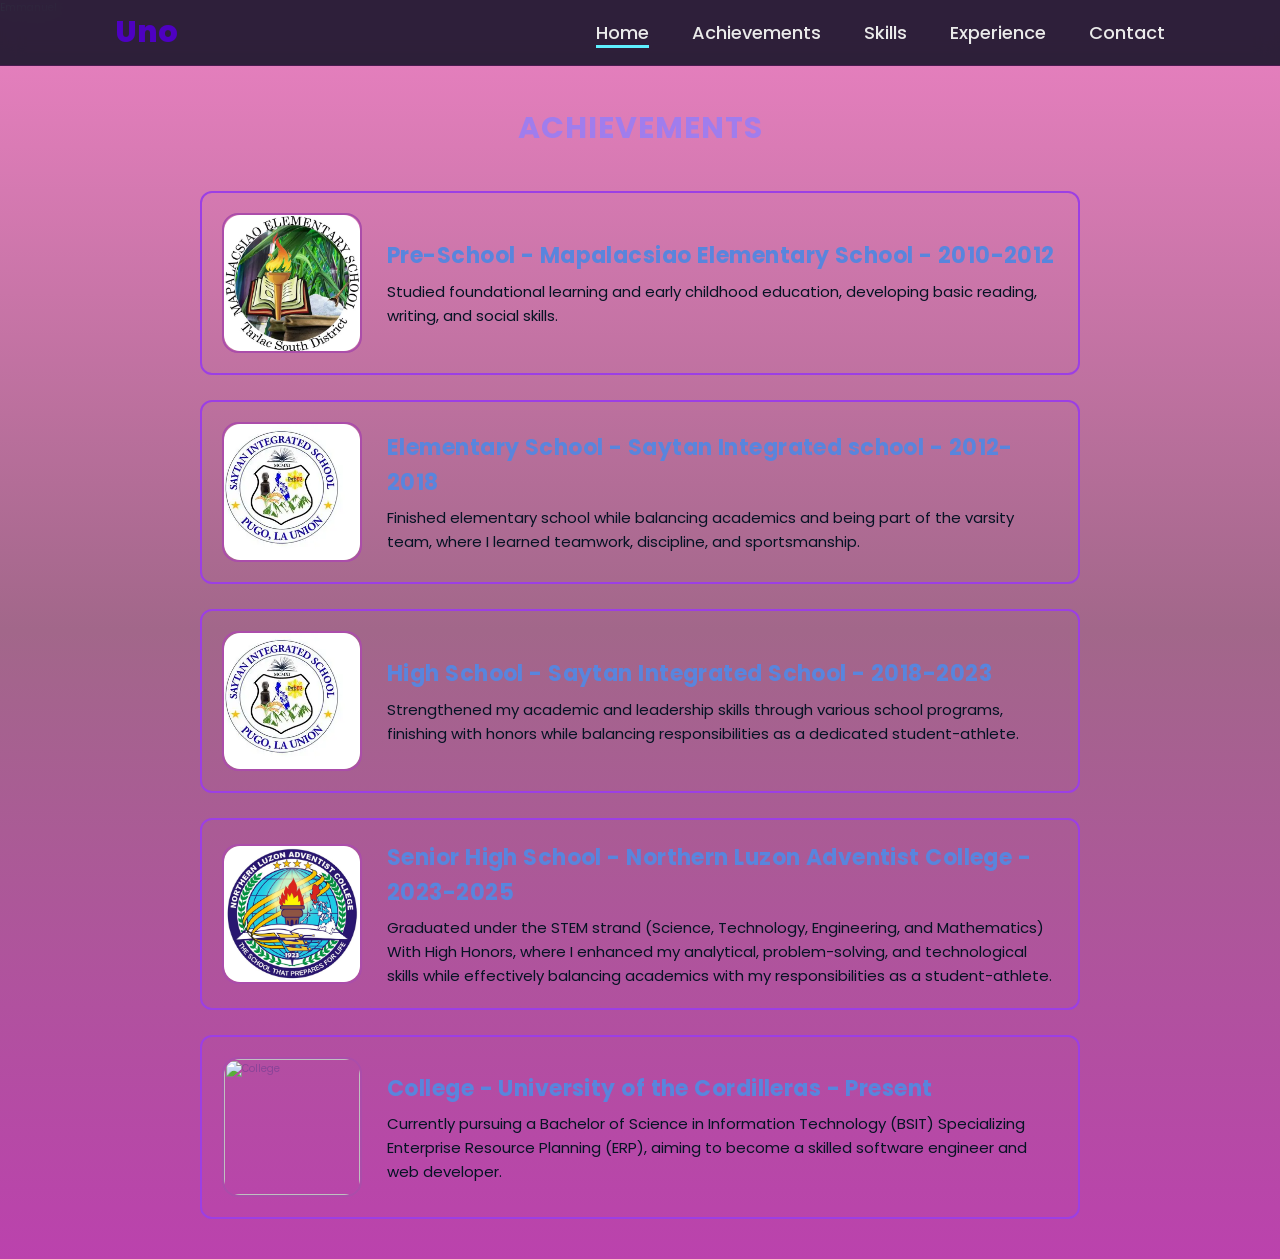
==== achievements.html @ ac1e24b3 "Add files via upload" ====
Emmanuel
<!DOCTYPE html>
<html lang="en">
  
<head>
  <meta charset="UTF-8" />
  <meta name="viewport" content="width=device-width, initial-scale=1.0" />
  <title>Uno | Portfolio</title>
  <link rel="stylesheet" href="https://cdnjs.cloudflare.com/ajax/libs/font-awesome/6.5.2/css/all.min.css" />
  <link rel="stylesheet" href="style.css" />
</head>
<body>

  <!-- HEADER -->
  <header>
  <a href="#" class="logo">Uno</a>

  <nav>
    <a href="index.html" class="active">Home</a>
    <a href="achievements.html">Achievements</a>
    <a href="#skills">Skills</a>
    <a href="#experience">Experience</a>
    <a href="#contact">Contact</a>
  </nav>
</header>

<!-- EDUCATION -->
<section class="education" id="education">
  <h2 class="heading"><span>Achievements</span></h2>

  <div class="timeline">

    <div class="timeline-item">
      <div class="timeline-icon">
        <img src="mapalacsiao.webp" alt="Pre-School" />
      </div>
      <div class="timeline-content">
        <h3>Pre-School - Mapalacsiao Elementary School - 2010-2012</h3>
        <p>Studied foundational learning and early childhood education, developing basic reading, writing, and social skills.</p>
      </div>
    </div>

    <div class="timeline-item">
      <div class="timeline-icon">
        <img src="saytan.webp" alt="Elementary School" />
      </div>
      <div class="timeline-content">
        <h3>Elementary School - Saytan Integrated school - 2012-2018</h3>
        <p>Finished elementary school while balancing academics and being part of the varsity team, where I learned teamwork, discipline, and sportsmanship.</p>
      </div>
    </div>

    <div class="timeline-item">
      <div class="timeline-icon">
        <img src="saytan.webp" alt="High School" />
      </div>
      <div class="timeline-content">
        <h3>High School - Saytan Integrated School - 2018-2023</h3>
        <p>Strengthened my academic and leadership skills through various school programs, finishing with honors while balancing responsibilities as a dedicated student-athlete.</p>
      </div>
    </div>

    <div class="timeline-item">
      <div class="timeline-icon">
        <img src="nlac.jpg" alt="Senior High School" />
      </div>
      <div class="timeline-content">
        <h3>Senior High School - Northern Luzon Adventist College - 2023-2025</h3>
        <p>Graduated under the STEM strand (Science, Technology, Engineering, and Mathematics) With High Honors, where I enhanced my analytical, problem-solving, and technological skills while effectively balancing academics with my responsibilities as a student-athlete.</p>
      </div>
    </div>

    <div class="timeline-item">
      <div class="timeline-icon">
        <img src="UC.jpg" alt="College" />
      </div>
      <div class="timeline-content">
        <h3>College - University of the Cordilleras - Present </h3>
        <p>Currently pursuing a Bachelor of Science in Information Technology (BSIT) Specializing Enterprise Resource Planning (ERP), aiming to become a skilled software engineer and web developer.</p>
      </div>
    </div>
  
  </div>
</section>
---- style.css ----
@import url('https://fonts.googleapis.com/css2?family=Poppins:wght@100;200;300;400;500;600&display=swap');

* {
  margin: 0;
  padding: 0;
  box-sizing: border-box;
  text-decoration: none;
  border: none;
  outline: none;
  font-family: 'Poppins', sans-serif;
}

html {
  font-size: 62.5%;
  scroll-behavior: smooth;
}

body {
  width: 100%;
  min-height: 100vh;
  overflow-x: hidden;
  background: linear-gradient(180deg, #eb81c2, #a2678a, #bb42ad);
  color: #eaeaea;
}

/* HEADER */
header {
  position: fixed;
  top: 0;
  left: 0;
  width: 100%;
  padding: 1rem 9%;
  background-color: rgba(13, 15, 35, 0.85);
  backdrop-filter: blur(10px);
  display: flex;
  justify-content: space-between;
  align-items: center;
  z-index: 100;
  border-bottom: 1px solid rgba(184, 14, 176, 0.2);
}

.logo {
  font-size: 3rem;
  color: #4e01c2;
  font-weight: 800;
  transition: 0.5s;
  cursor: pointer;
}

.logo:hover {
  transform: scale(1.1);
  text-shadow: 0 0 15px #dd04e4;
}

nav a {
  font-size: 1.8rem;
  color: #eaeaea;
  margin-left: 4rem;
  font-weight: 500;
  border-bottom: 3px solid transparent;
  transition: 0.3s;
}

nav a:hover,
nav a.active {
  border-bottom: 3px solid #5ef0ff;
}

/* SECTION BASE */
section {
  min-height: 100vh;
  padding: 8rem 9% 5rem;
  max-width: 1100px;
  margin: 0 auto 4rem;
}

/* HEADINGS */
.heading {
  text-align: center;
  font-size: 4rem;
  margin-bottom: 5rem;
  text-transform: uppercase;
  letter-spacing: 0.1rem;
  color: #be4bc9;
}

.heading span {
  color: #a07ded;
}

/* HOME */
.home {
  display: flex;
  justify-content: center;
  align-items: center;
  gap: 2rem;
  flex-wrap: wrap;
  flex-direction: row;
  padding-top: 8rem;
  margin-bottom: 4rem;
}

.home .home-content {
  flex: 1 1 400px;
  min-width: 300px;
  order: 1;
}

.home .home-content h1 {
  font-size: 5rem;
  margin-bottom: 1.2rem;
  line-height: 1.1;
}

.home .home-content h3 {
  font-size: 2.8rem;
  margin-bottom: 1rem;
  line-height: 1.2;
}

.home .home-content p {
  font-size: 1.6rem;
  line-height: 1.5;
  margin-bottom: 1.5rem;
}

span {
  color: #6eeaff;
}

/* Home image */
.home-img {
  flex: 1 1 300px;
  display: flex;
  justify-content: center;
  order: 2;
  animation: floatGlow 6s ease-in-out infinite;
  will-change: transform;
}

.home-img img {
  width: 100%;
  max-width: 350px;
  border-radius: 50%;
  box-shadow: 0 0 25px #ff6eff;
  transition: 0.3s;
}

.home-img img:hover {
  transform: scale(1.05);
  box-shadow: 0 0 45px #ee6eff;
}

/* SOCIAL ICONS */
.social-icons {
  margin-bottom: 2rem;
}

.social-icons a {
  display: inline-flex;
  justify-content: center;
  align-items: center;
  width: 4.2rem;
  height: 4.2rem;
  border: 0.2rem solid #d4a0cc;
  font-size: 2rem;
  border-radius: 50%;
  margin: 2rem 1rem 2rem 0;
  transition: 0.3s;
  color: #6eeaff;
}

.social-icons a:hover {
  background: #6eeaff;
  color: #0b0c1a;
  transform: scale(1.25) translateY(-5px);
  box-shadow: 0 0 25px #6eeaff;
}

/* FOLLOW ME CARD */
.follow-card {
  background: transparent !important;
  border: none !important;
  box-shadow: none !important;
  padding: 0 !important;
  margin-top: 1rem;
  max-width: none;
  text-align: left;
  color: #6eeaff;
  transition: none;
  display: flex;
  align-items: center;
  gap: 0.8rem;
}

.follow-card h4 {
  font-size: 2.4rem;
  margin: 0;
  color: #6eeaff;
}

.follow-card .btn {
  font-size: 1.8rem;
  padding: 0.7rem 1.8rem;
  border-color: #9759e1;
  color: #b72fd6;
  background: transparent;
  border-radius: 2rem;
  transition: background 0.3s ease, color 0.3s ease;
  cursor: pointer;
}

/* Zoom animation keyframes */
@keyframes zoomIn {
  0% {
    transform: scale(1);
  }
  50% {
    transform: scale(1.1);
  }
  100% {
    transform: scale(1);
  }
}

/* Follow Me button hover with zoom animation */
.follow-card .btn:hover {
  background: #6eeaff;
  color: #0b0c1a;
  box-shadow: 0 0 15px #6eeaff;
  animation: zoomIn 0.6s ease forwards;
}

/* BUTTON */
.btn {
  display: inline-block;
  padding: 1rem 2.8rem;
  background: transparent;
  border-radius: 4rem;
  font-size: 1.6rem;
  color: #9c6eff;
  font-weight: 600;
  border: 2px solid #9c6eff;
  transition: 0.3s;
  cursor: pointer;
}

.btn:hover {
  transform: scale(1.05);
  background: linear-gradient(90deg, #6eeaff, #9c6eff);
  color: #0b0c1a;
}

/* ACHIEVEMENTS SECTION */
.education {
  /* background-color: #12131f; */
  background-color: transparent;
  padding: 4rem 1rem;
  font-family: 'Poppins', sans-serif;
  color: #8b4498;
  max-width: 900px;
  margin: 0 auto;
}

.education .heading {
  margin-top: 5rem; /* added margin to avoid navbar overlap */
  margin-bottom: 4rem;
  text-align: center;
  font-size: 3rem;
  font-weight: 700;
  color: #7fdfee;
}

/* TIMELINE AS CARDS */
.timeline {
  display: flex;
  flex-direction: column;
  gap: 2.5rem;
  border-left: none; /* remove vertical line */
  padding-left: 0;
}

/* EACH TIMELINE ITEM AS CARD */
.timeline-item {
  display: flex;
  background: transparent;
  border: 2px solid #9c3fe4;
  border-radius: 12px;
  padding: 2rem;           /* more padding for breathing room */
  gap: 2.5rem;             /* slightly bigger gap */
  align-items: center;
  min-height: 150px;       /* ensure some min height */

  /* Added transitions for smooth animations */
  transition: transform 0.25s ease, box-shadow 0.25s ease, background-color 0.25s ease;
  cursor: pointer; /* show interactive cursor */
}

.timeline-item:hover {
  background-color: rgba(110, 234, 255, 0.05); /* very subtle hover highlight */
  transform: scale(1.03);
  box-shadow: 0 0 8px 2px rgba(110, 234, 255, 0.3); /* softened shadow */
}

/* IMAGE CONTAINER */
.timeline-icon {
  flex-shrink: 0;
  width: 140px;          /* fixed size, slightly larger */
  height: 140px;
  border-radius: 16px;
  overflow: hidden;
  border: 2px solid #ab4daa;
  background: transparent;
  display: flex;
  align-items: center;
  justify-content: center;
}

.timeline-icon img {
  width: 100%;
  height: 100%;
  object-fit: cover;
  border-radius: 16px;
  display: block;
}

/* CONTENT CONTAINER */
.timeline-content {
  flex: 1;
  color: #e0e6f1;               /* lighter text for readability */
  font-weight: 400;
  line-height: 1.6;
}

/* TITLE */
.timeline-content h3 {
  font-size: 2.2rem;            /* bigger & bolder */
  font-weight: 700;
  color: #5985dd;               /* softened accent color */
  margin-bottom: 0.6rem;
  letter-spacing: 0.02em;

  /* Removed glowing text shadow */
  /* Added smooth transition */
  transition: color 0.25s ease;
}

/* Change title style on card hover */
.timeline-item:hover .timeline-content h3 {
  color: #3f666d; /* brighter but not glowing */
}

/* PARAGRAPH */
.timeline-content p {
  font-size: 1.5rem;            /* larger for better readability */
  color: #051324;               /* soft but clear */
  margin-top: 0;
}

/* RESPONSIVE TWEAKS */
@media (max-width: 768px) {
  .timeline-item {
    flex-direction: column;
    text-align: center;
    padding: 1.5rem;
    gap: 1.5rem;
  }

  .timeline-icon {
    width: 180px;
    height: 180px;
    border-radius: 50%;
  }

  .timeline-content h3 {
    font-size: 1.8rem;
    color: #0698d7;
    text-shadow: none;
  }

  .timeline-content p {
    font-size: 1.3rem;
  }
}

@media (max-width: 480px) {
  .timeline-item {
    padding: 1rem;
    gap: 1rem;
  }

  .timeline-icon {
    width: 140px;
    height: 140px;
  }

  .timeline-content h3 {
    font-size: 1.5rem;
  }

  .timeline-content p {
    font-size: 1.1rem;
  }
}
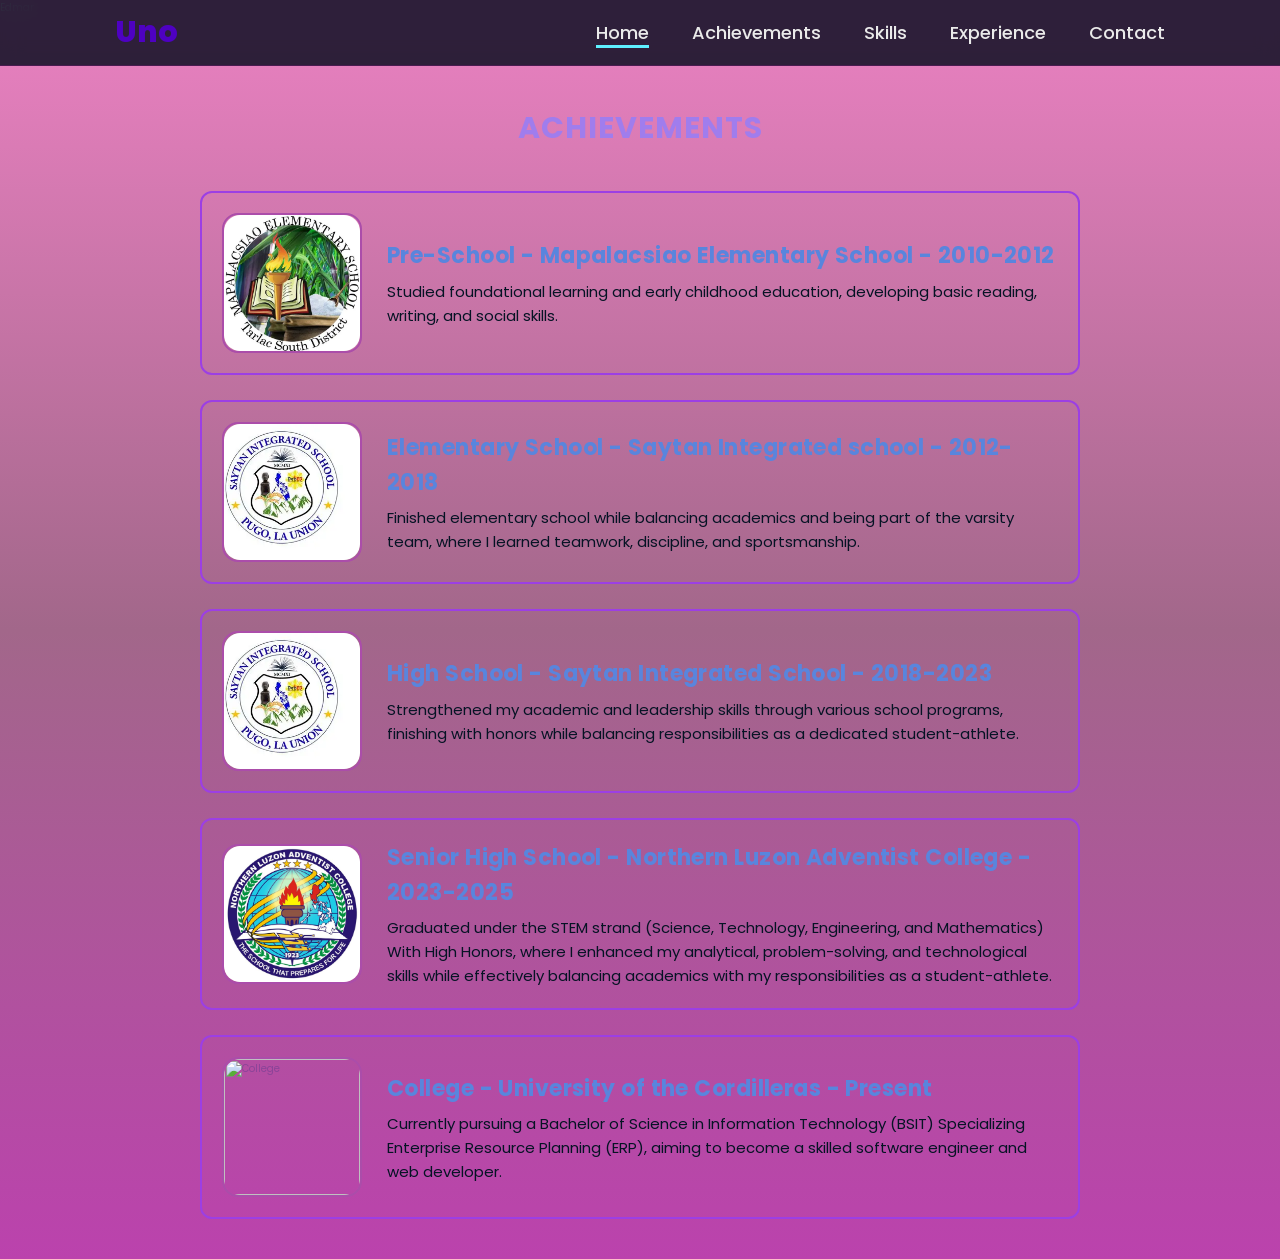
==== commit d7f2ba8b: "Update achievements.html" ====
--- a/achievements.html
+++ b/achievements.html
@@ -1,12 +1,12 @@
 
-Emmanuel
+Edmar
 <!DOCTYPE html>
 <html lang="en">
   
 <head>
   <meta charset="UTF-8" />
   <meta name="viewport" content="width=device-width, initial-scale=1.0" />
-  <title>Uno | Portfolio</title>
+  <title>Dos | Portfolio</title>
   <link rel="stylesheet" href="https://cdnjs.cloudflare.com/ajax/libs/font-awesome/6.5.2/css/all.min.css" />
   <link rel="stylesheet" href="style.css" />
 </head>
@@ -82,4 +82,4 @@
     </div>
   
   </div>
-</section>+</section>
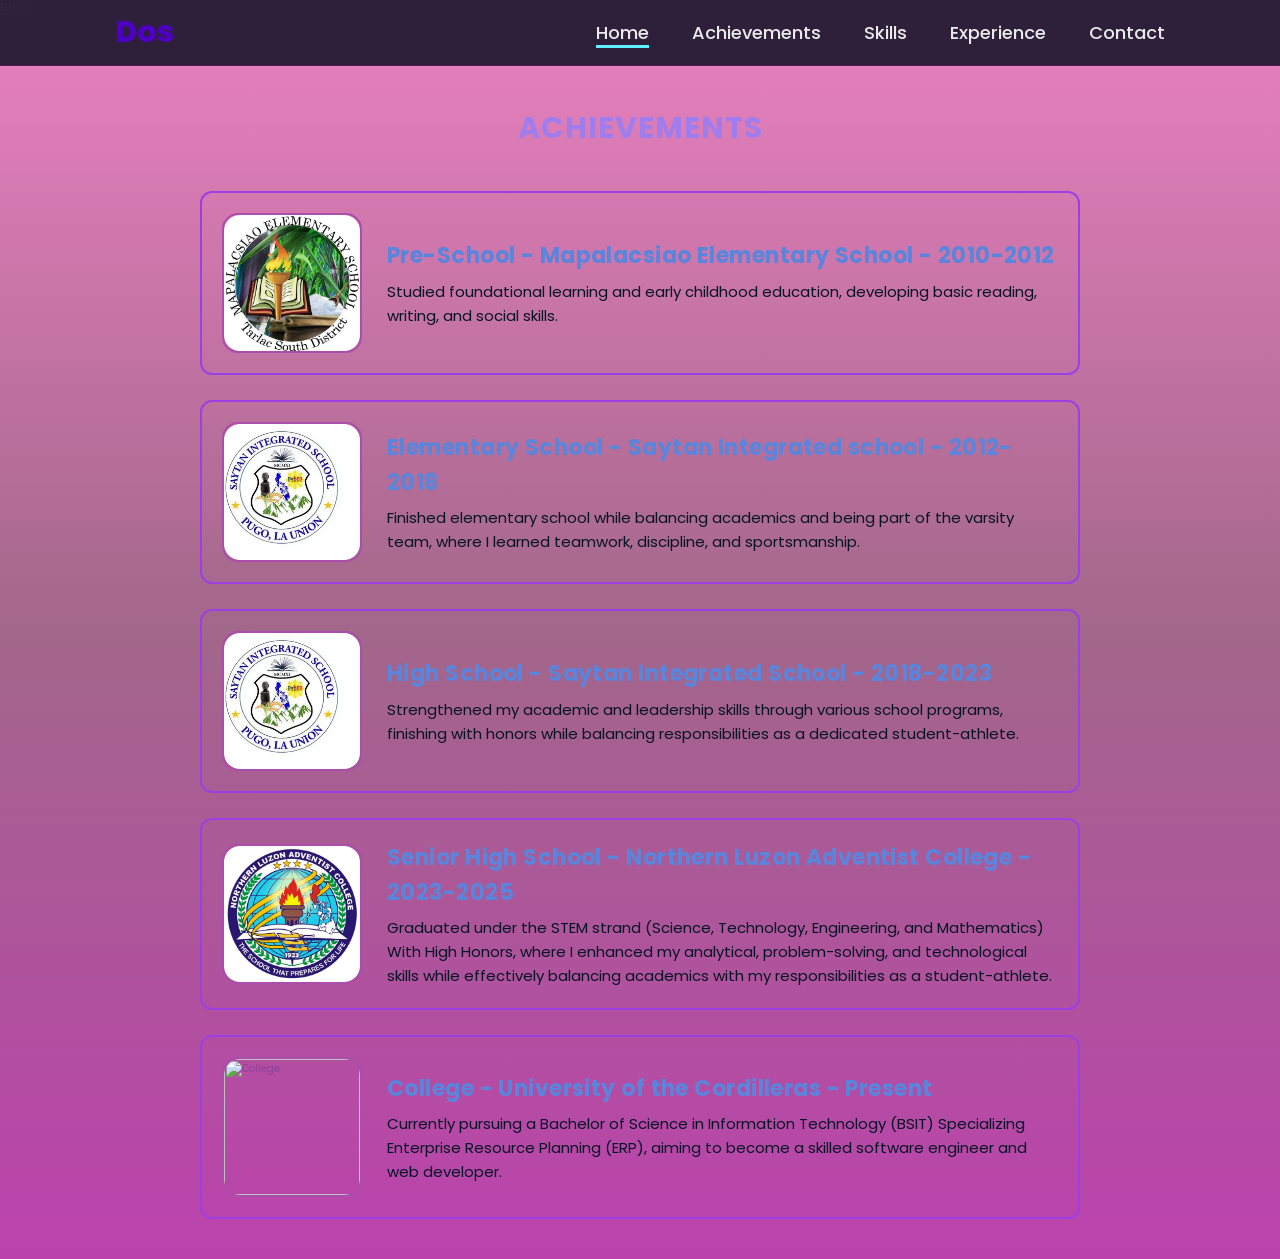
==== commit 4ce401a8: "Update achievements.html" ====
--- a/achievements.html
+++ b/achievements.html
@@ -14,7 +14,7 @@
 
   <!-- HEADER -->
   <header>
-  <a href="#" class="logo">Uno</a>
+  <a href="#" class="logo">Dos</a>
 
   <nav>
     <a href="index.html" class="active">Home</a>
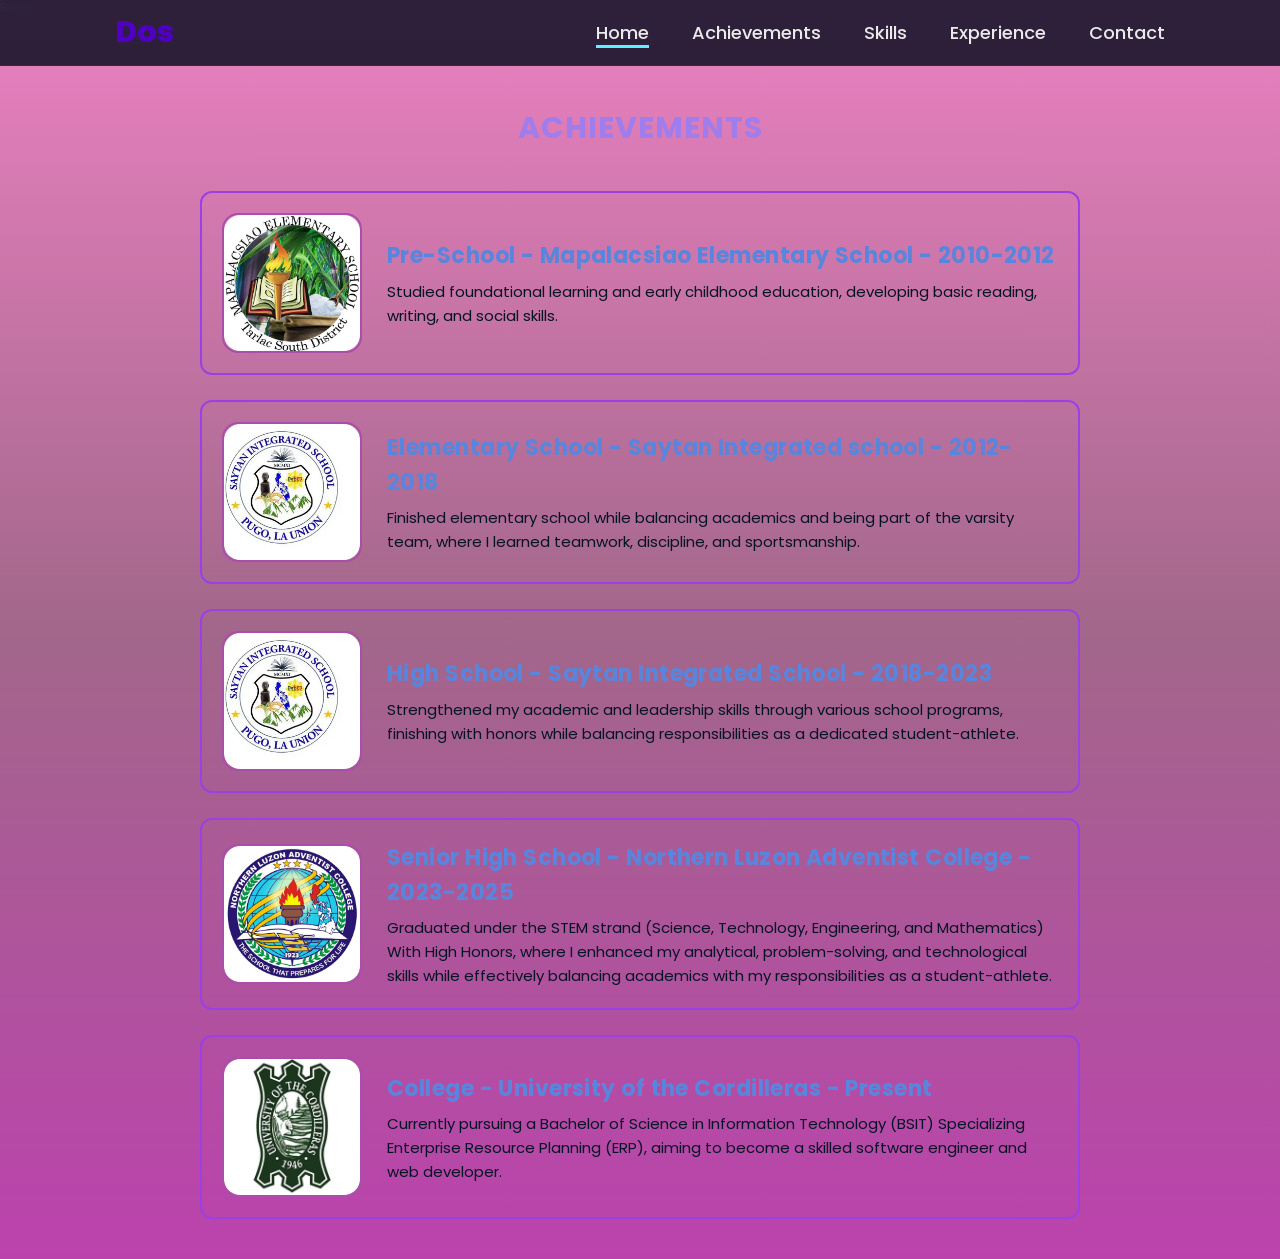
==== commit de37dc35: "Update achievements.html" ====
--- a/achievements.html
+++ b/achievements.html
@@ -73,7 +73,7 @@
 
     <div class="timeline-item">
       <div class="timeline-icon">
-        <img src="UC.jpg" alt="College" />
+        <img src="uc.jpg" alt="College" />
       </div>
       <div class="timeline-content">
         <h3>College - University of the Cordilleras - Present </h3>
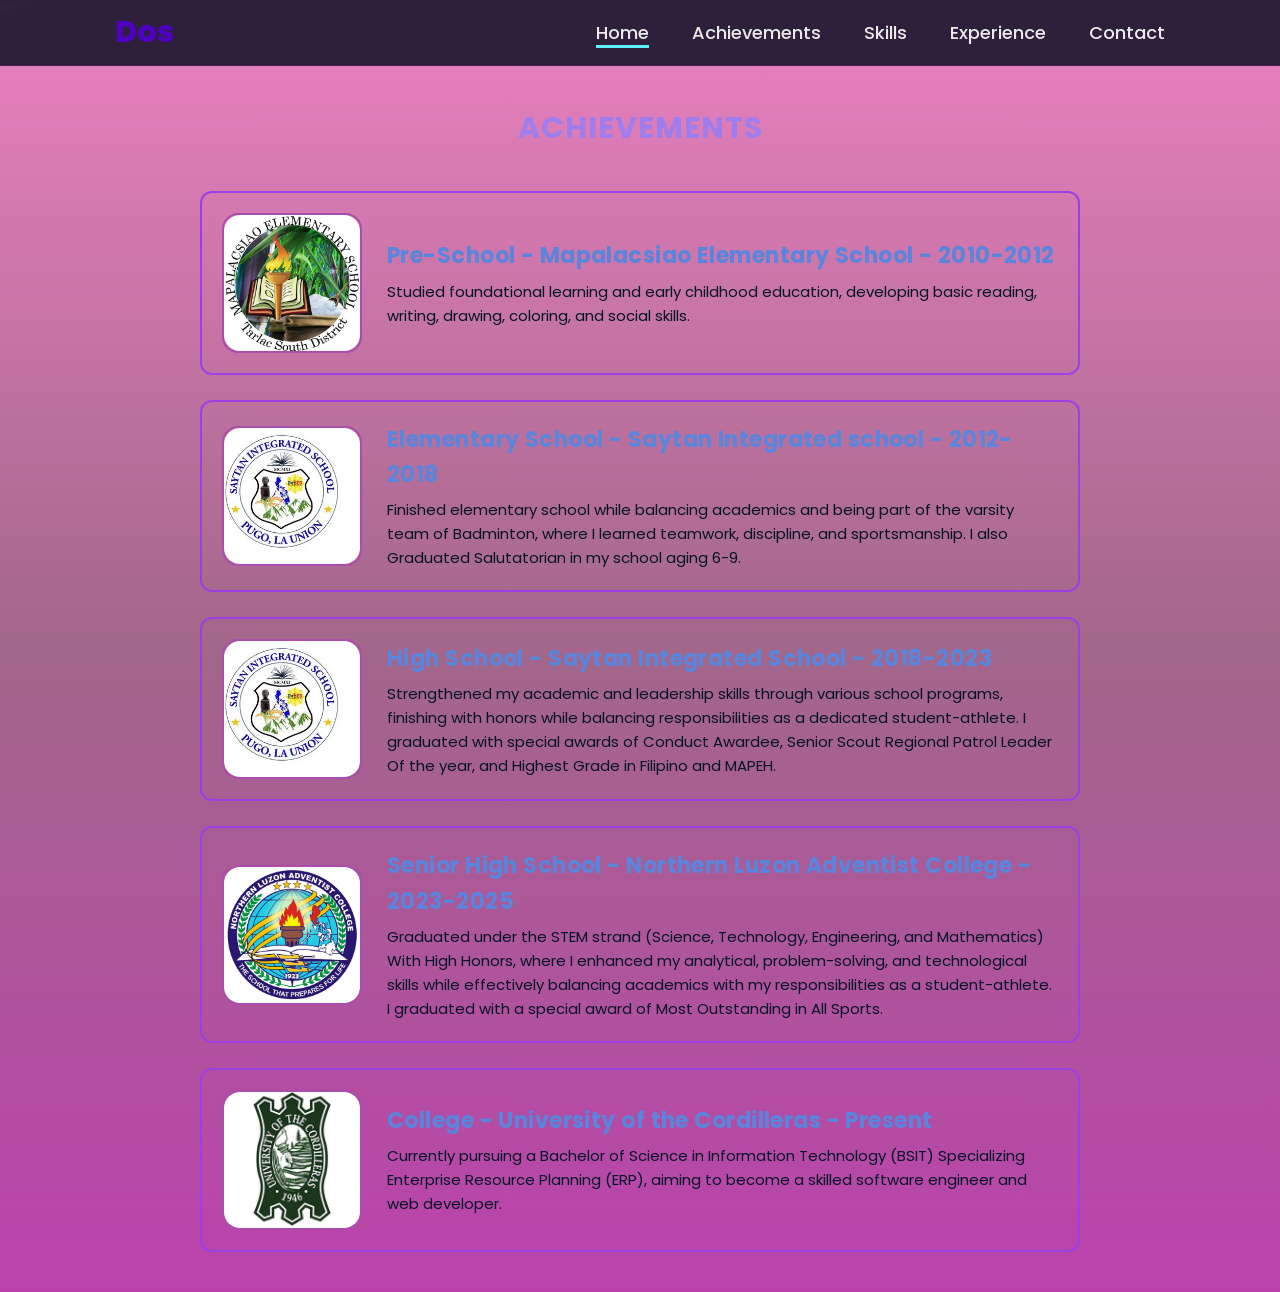
==== commit 14c07a48: "Update achievements.html" ====
--- a/achievements.html
+++ b/achievements.html
@@ -37,7 +37,7 @@
       </div>
       <div class="timeline-content">
         <h3>Pre-School - Mapalacsiao Elementary School - 2010-2012</h3>
-        <p>Studied foundational learning and early childhood education, developing basic reading, writing, and social skills.</p>
+        <p>Studied foundational learning and early childhood education, developing basic reading, writing, drawing, coloring, and social skills.</p>
       </div>
     </div>
 
@@ -47,7 +47,7 @@
       </div>
       <div class="timeline-content">
         <h3>Elementary School - Saytan Integrated school - 2012-2018</h3>
-        <p>Finished elementary school while balancing academics and being part of the varsity team, where I learned teamwork, discipline, and sportsmanship.</p>
+        <p>Finished elementary school while balancing academics and being part of the varsity team of Badminton, where I learned teamwork, discipline, and sportsmanship. I also Graduated Salutatorian in my school aging 6-9.</p>
       </div>
     </div>
 
@@ -57,7 +57,7 @@
       </div>
       <div class="timeline-content">
         <h3>High School - Saytan Integrated School - 2018-2023</h3>
-        <p>Strengthened my academic and leadership skills through various school programs, finishing with honors while balancing responsibilities as a dedicated student-athlete.</p>
+        <p>Strengthened my academic and leadership skills through various school programs, finishing with honors while balancing responsibilities as a dedicated student-athlete. I graduated with special awards of Conduct Awardee, Senior Scout Regional Patrol Leader Of the year, and Highest Grade in Filipino and MAPEH. </p>
       </div>
     </div>
 
@@ -67,7 +67,7 @@
       </div>
       <div class="timeline-content">
         <h3>Senior High School - Northern Luzon Adventist College - 2023-2025</h3>
-        <p>Graduated under the STEM strand (Science, Technology, Engineering, and Mathematics) With High Honors, where I enhanced my analytical, problem-solving, and technological skills while effectively balancing academics with my responsibilities as a student-athlete.</p>
+        <p>Graduated under the STEM strand (Science, Technology, Engineering, and Mathematics) With High Honors, where I enhanced my analytical, problem-solving, and technological skills while effectively balancing academics with my responsibilities as a student-athlete. I graduated with a special award of Most Outstanding in All Sports.</p>
       </div>
     </div>
 
